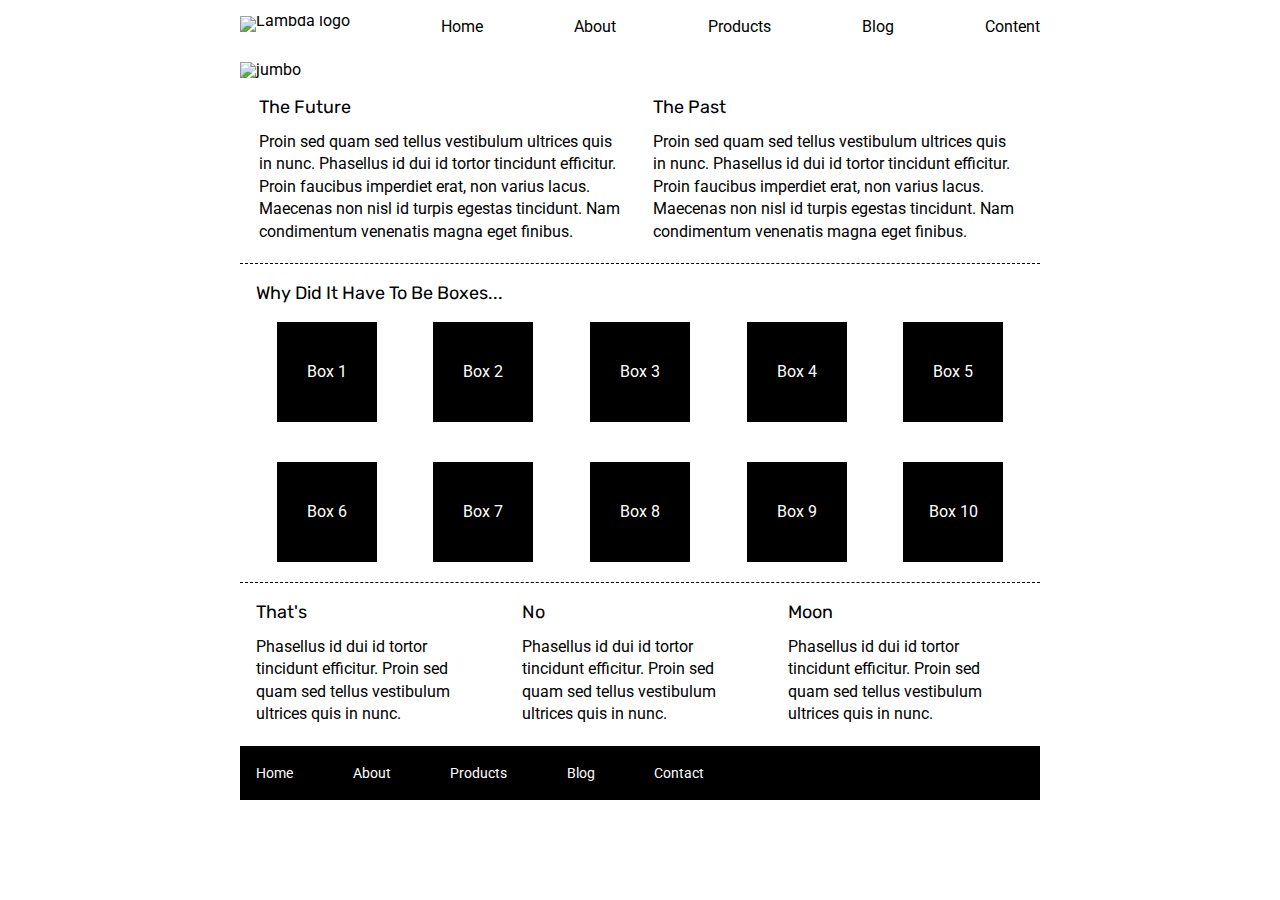
==== index.html @ e9c69d10 "Done with everything except for coloring the boxes, working on figuring that out now." ====
<!doctype html>

<html lang="en">
<head>
  <meta charset="utf-8">

  <title>Sprint Challenge - Home</title>

  <link href="https://fonts.googleapis.com/css?family=Roboto|Rubik" rel="stylesheet">
  <link rel="stylesheet" href="css/index.css">

</head>

<body>
    <div class="container">
        <br><section class="top1">
            <nav class="navbar">
                <div>
                    <a href="index.html"><img class="logo" src="img/lambda-black.png" alt="Lambda logo"></a>
                </div>
                <a href="#">Home</a>
                <a href="about.html">About</a>
                <a href="#">Products</a>
                <a href="#">Blog</a>
                <a href="#">Content</a>
            </nav>
        </section>
        <img class="top-pic1" src="img/jumbo.jpg" alt="jumbo">
   
        <section class="top-content">
            <div class="text-container">
                <h2>The Future</h2>
                <p>Proin sed quam sed tellus vestibulum ultrices quis in nunc. Phasellus id dui id tortor tincidunt efficitur. Proin faucibus imperdiet erat, non varius lacus. Maecenas non nisl id turpis egestas tincidunt. Nam condimentum venenatis magna eget finibus.</p>
            </div>
            <div class="text-container">
                <h2>The Past</h2>
                <p>Proin sed quam sed tellus vestibulum ultrices quis in nunc. Phasellus id dui id tortor tincidunt efficitur. Proin faucibus imperdiet erat, non varius lacus. Maecenas non nisl id turpis egestas tincidunt. Nam condimentum venenatis magna eget finibus.</p>
            </div>
        </section>
        
        <section class="middle-content">
        
            <h2>Why Did It Have To Be Boxes...</h2>
            
            <div class="boxes">
                <div class="box" class="box1'">Box 1</div>
                <div class="box">Box 2</div>
                <div class="box">Box 3</div>
                <div class="box">Box 4</div>
                <div class="box">Box 5</div>
                <div class="box">Box 6</div>
                <div class="box">Box 7</div>
                <div class="box">Box 8</div>
                <div class="box">Box 9</div>
                <div class="box">Box 10</div>
            </div>
        
        </section>

        <section class="bottom-content">

            <div class="text-container">
                <h2>That's</h2>
                <p>Phasellus id dui id tortor tincidunt efficitur. Proin sed quam sed tellus vestibulum ultrices quis in nunc.</p>
            </div>
            <div class="text-container">
                <h2>No</h2>
                <p>Phasellus id dui id tortor tincidunt efficitur. Proin sed quam sed tellus vestibulum ultrices quis in nunc.</p>
            </div>
            <div class="text-container">
                <h2>Moon</h2>
                <p>Phasellus id dui id tortor tincidunt efficitur. Proin sed quam sed tellus vestibulum ultrices quis in nunc.</p>
            </div>

        </section>
        
        <footer>
            <nav>
                <a href="#">Home</a>
                <a href="#">About</a>
                <a href="#">Products</a>
                <a href="#">Blog</a>
                <a href="#">Contact</a>
            </nav>
        </footer>
    </div><!-- container -->        
</body>
</html>
---- css/index.css ----
/* http://meyerweb.com/eric/tools/css/reset/ 
   v2.0 | 20110126
   License: none (public domain)
*/

html, body, div, span, applet, object, iframe,
h1, h2, h3, h4, h5, h6, p, blockquote, pre,
a, abbr, acronym, address, big, cite, code,
del, dfn, em, img, ins, kbd, q, s, samp,
small, strike, strong, sub, sup, tt, var,
b, u, i, center,
dl, dt, dd, ol, ul, li,
fieldset, form, label, legend,
table, caption, tbody, tfoot, thead, tr, th, td,
article, aside, canvas, details, embed, 
figure, figcaption, footer, header, hgroup, 
menu, nav, output, ruby, section, summary,
time, mark, audio, video {
	margin: 0;
	padding: 0;
	border: 0;
	font-size: 100%;
	font: inherit;
	vertical-align: baseline;
}
/* HTML5 display-role reset for older browsers */
article, aside, details, figcaption, figure, 
footer, header, hgroup, menu, nav, section {
	display: block;
}
body {
	line-height: 1;
}
ol, ul {
	list-style: none;
}
blockquote, q {
	quotes: none;
}
blockquote:before, blockquote:after,
q:before, q:after {
	content: '';
	content: none;
}
table {
	border-collapse: collapse;
	border-spacing: 0;
}

* {
    box-sizing: border-box;
}

html, body {
    height: 100%;
    font-family: 'Roboto', sans-serif;
}

h1, h2, h3, h4, h5 {
    font-size: 18px;
    margin-bottom: 15px;
    font-family: 'Rubik', sans-serif;
}

p {
    line-height: 1.4;
}

.container {
    width: 800px;
    margin: 0 auto;
}

.about{
    width: 800px;
    margin: 0 auto;
}

.navbar{
    display: flex;
    flex-direction: row;
    justify-content: space-between;
    align-items: flex-end;
    line-height: 10px;
}

nav a{
    display: block;
    text-decoration: none;
    color: black;
}

nav a:hover{
    color: grey;
}

.top-pic1{
    margin-top: 30px;
}
.top-pic2{
    margin-top: 30px;
}

.top-content {
    display: flex;
    flex-wrap: wrap;
    justify-content: space-evenly;
    margin-bottom: 20px;
    margin-top: 20px;
    border-bottom: 1px dashed black;
}

.top-content .text-container {
    width: 48%;
    padding: 0 1%;
    padding-bottom: 20px;  
}

.middle-content {
    margin-bottom: 20px;
    border-bottom: 1px dashed black;
}

.middle-content h2 {
    padding: 0 2%;
    margin-bottom: 0;
}

.middle-content .boxes {
    display: flex;
    flex-wrap: wrap;
    justify-content: space-evenly;
}

.middle-content .boxes .box {
    width: 12.5%;
    height: 100px;
    background: black;
    margin: 20px 2.5%;
    color: white;
    display: flex;
    align-items: center;
    justify-content: center;
}

.bottom-content {
    display: flex;
    margin: 0 2% 20px;
    justify-content: space-around;
}

.bottom-content .text-container {
    padding-right: 4%;
}

.bottom-content .text-container:last-child {
    padding-right: 0;
}

footer {
    width: 100%;
    background: black;
}

footer nav {
    width: 60%;
    display: flex;
    justify-content: space-between;
    align-items: center;
    padding: 20px 2%;
    font-size: 14px;
}

footer nav a {
    color: white;
    text-decoration: none;
}

.middle-content.boxes.box Box1{
    background-color: teal
}

.box1{
    background-color: gold
}
.box Box3{
    background-color: cadetblue;
}
.box Box4{
    background-color: coral;
}
.box Box5{
    background-color: crimson;
}
.box Box6{
    background-color: forestgreen;
}
.box Box7{
    background-color: darkorchid;
}
.box Box8{
    background-color: hotpink;
}
.box Box9{
    background-color: indigo;
}
.box Box10{
    background-color: dodgerblue; 
}

.top-about{
    margin-top: 5px;
    margin-bottom: 5px;
    padding: 30px;
    border-bottom: 1px dashed black;
}

.pg2content{
    display: flex;
    flex-direction: column;
    padding: 10px;
}

.firsthalf{
    display: flex;
    flex-direction: row;
    justify-content: space-evenly;
}

.secondhalf{
    display: flex;
    flex-direction: row;
    justify-content: space-evenly;
}

.partone{
    display: flex;
    flex-direction: column;
    width: 45%;
    border-bottom: 1px dashed black;
    margin-bottom: 30px;
}

.parttwo{
    display: flex;
    flex-direction: column;
    width: 45%;
    border-bottom: 1px dashed black;
    margin-bottom: 30px;
}

.partthree{
    display: flex;
    flex-direction: column;
    width: 45%;
    border-bottom: 1px dashed black;
    margin-bottom: 30px;
}

.partfour{
    display: flex;
    flex-direction: column;
    width: 45%;
    border-bottom: 1px dashed black;
    margin-bottom: 30px;
}

.bottom-about{
    margin-bottom: 5px;
    padding: 30px;
}
button{
	padding: 10px 15px;
	font-size: 12px;
    max-width: 35%;
    margin-top: 20px;
    margin-bottom: 20px;
	border: 1px solid black;
    background-color: white;
    border-radius: 10px;
}
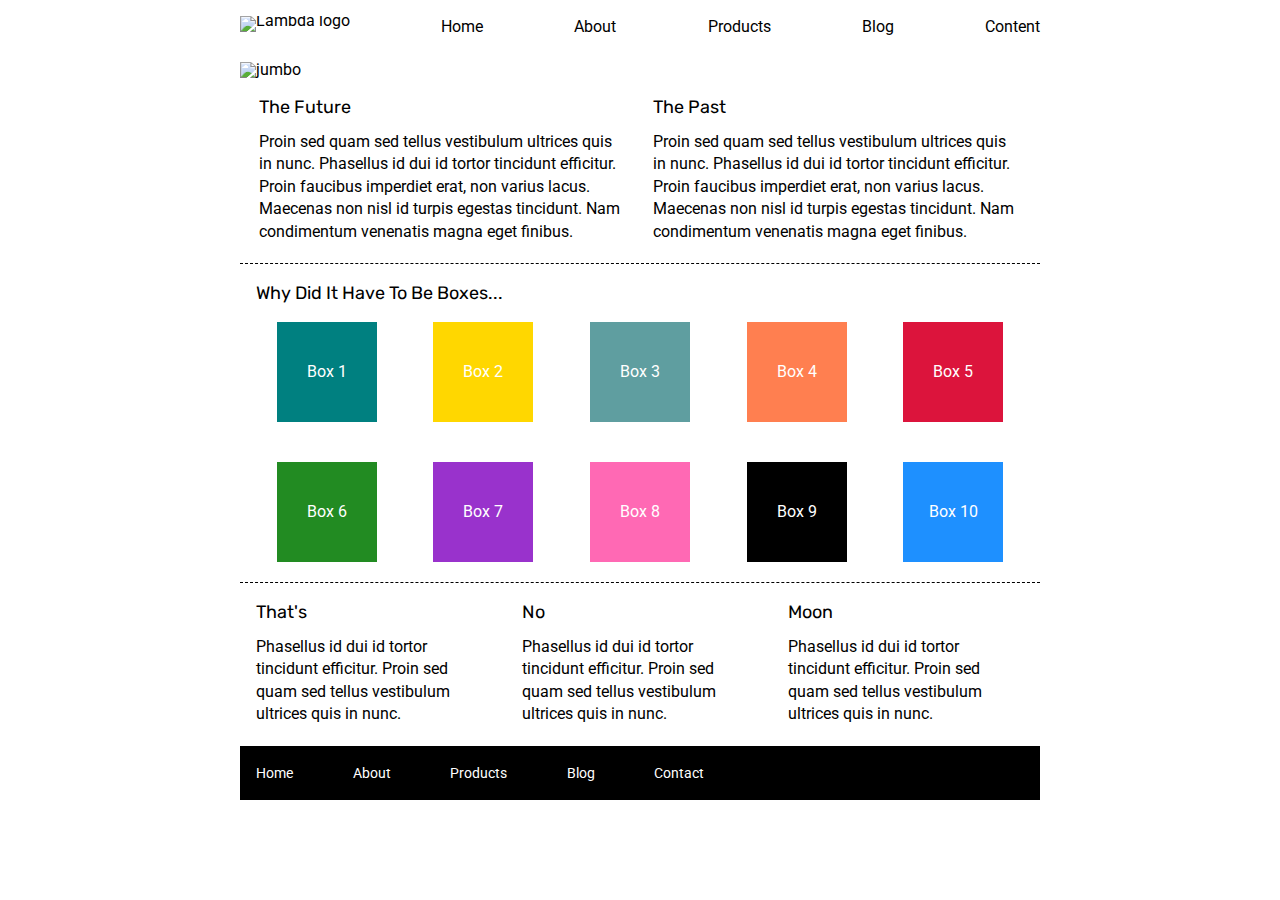
==== commit 6eb9934b: "The project is donea and meets all the requirements" ====
--- a/index.html
+++ b/index.html
@@ -43,16 +43,16 @@
             <h2>Why Did It Have To Be Boxes...</h2>
             
             <div class="boxes">
-                <div class="box" class="box1'">Box 1</div>
-                <div class="box">Box 2</div>
-                <div class="box">Box 3</div>
-                <div class="box">Box 4</div>
-                <div class="box">Box 5</div>
-                <div class="box">Box 6</div>
-                <div class="box">Box 7</div>
-                <div class="box">Box 8</div>
-                <div class="box">Box 9</div>
-                <div class="box">Box 10</div>
+                <span class="box" id="box1">Box 1</span>
+                <span class="box" id="box2">Box 2</span>
+                <span class="box" id="box3">Box 3</span>
+                <span class="box" id="box4">Box 4</span>
+                <span class="box" id="box5">Box 5</span>
+                <span class="box" id="box6">Box 6</span>
+                <span class="box" id="box7">Box 7</span>
+                <span class="box" id="box8">Box 8</span>
+                <span class="box" id="box9">Box 9</span>
+                <span class="box" id="box10">Box 10</span>
             </div>
         
         </section>
--- a/css/index.css
+++ b/css/index.css
@@ -142,6 +142,36 @@
     align-items: center;
     justify-content: center;
 }
+#box1{
+    background-color: teal;
+}
+#box2{
+    background-color: gold
+}
+#box3{
+    background-color: cadetblue;
+}
+#box4{
+    background-color: coral;
+}
+#box5{
+    background-color: crimson;
+}
+#box6{
+    background-color: forestgreen;
+}
+#box7{
+    background-color: darkorchid;
+}
+#box8{
+    background-color: hotpink;
+}
+.box9{
+    background-color: indigo;
+}
+#box10{
+    background-color: dodgerblue; 
+}
 
 .bottom-content {
     display: flex;
@@ -178,34 +208,6 @@
 
 .middle-content.boxes.box Box1{
     background-color: teal
-}
-
-.box1{
-    background-color: gold
-}
-.box Box3{
-    background-color: cadetblue;
-}
-.box Box4{
-    background-color: coral;
-}
-.box Box5{
-    background-color: crimson;
-}
-.box Box6{
-    background-color: forestgreen;
-}
-.box Box7{
-    background-color: darkorchid;
-}
-.box Box8{
-    background-color: hotpink;
-}
-.box Box9{
-    background-color: indigo;
-}
-.box Box10{
-    background-color: dodgerblue; 
 }
 
 .top-about{
@@ -278,4 +280,9 @@
 	border: 1px solid black;
     background-color: white;
     border-radius: 10px;
+}
+
+.pg2headers{
+    margin-top: 10px;
+    margin-bottom: 10px;
 }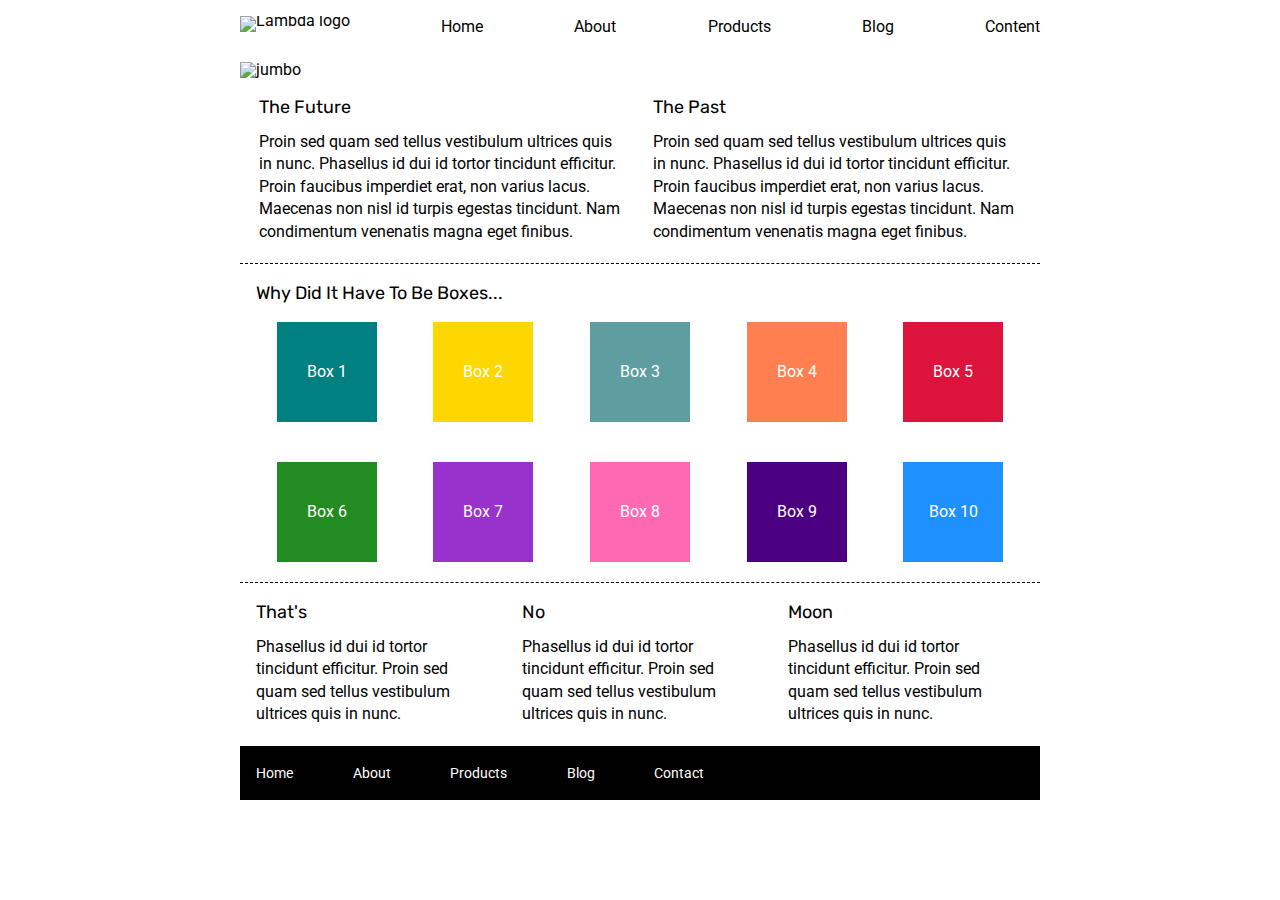
==== commit e69017d8: "Made some of the adjustments to clean up the code" ====
--- a/index.html
+++ b/index.html
@@ -13,12 +13,13 @@
 
 <body>
     <div class="container">
+    
         <br><section class="top1">
             <nav class="navbar">
                 <div>
                     <a href="index.html"><img class="logo" src="img/lambda-black.png" alt="Lambda logo"></a>
                 </div>
-                <a href="#">Home</a>
+                <a href="index.html">Home</a>
                 <a href="about.html">About</a>
                 <a href="#">Products</a>
                 <a href="#">Blog</a>
@@ -43,16 +44,16 @@
             <h2>Why Did It Have To Be Boxes...</h2>
             
             <div class="boxes">
-                <span class="box" id="box1">Box 1</span>
-                <span class="box" id="box2">Box 2</span>
-                <span class="box" id="box3">Box 3</span>
-                <span class="box" id="box4">Box 4</span>
-                <span class="box" id="box5">Box 5</span>
-                <span class="box" id="box6">Box 6</span>
-                <span class="box" id="box7">Box 7</span>
-                <span class="box" id="box8">Box 8</span>
-                <span class="box" id="box9">Box 9</span>
-                <span class="box" id="box10">Box 10</span>
+                <span class="box box1">Box 1</span>
+                <span class="box box2">Box 2</span>
+                <span class="box box3">Box 3</span>
+                <span class="box box4">Box 4</span>
+                <span class="box box5">Box 5</span>
+                <span class="box box6">Box 6</span>
+                <span class="box box7">Box 7</span>
+                <span class="box box8">Box 8</span>
+                <span class="box box9">Box 9</span>
+                <span class="box box10">Box 10</span>
             </div>
         
         </section>
--- a/css/index.css
+++ b/css/index.css
@@ -132,44 +132,45 @@
     justify-content: space-evenly;
 }
 
+
 .middle-content .boxes .box {
     width: 12.5%;
     height: 100px;
-    background: black;
     margin: 20px 2.5%;
     color: white;
     display: flex;
     align-items: center;
     justify-content: center;
 }
-#box1{
+.box1{
     background-color: teal;
 }
-#box2{
+
+.box2{
     background-color: gold
 }
-#box3{
+.box3{
     background-color: cadetblue;
 }
-#box4{
+.box4{
     background-color: coral;
 }
-#box5{
+.box5{
     background-color: crimson;
 }
-#box6{
+.box6{
     background-color: forestgreen;
 }
-#box7{
+.box7{
     background-color: darkorchid;
 }
-#box8{
+.box8{
     background-color: hotpink;
 }
 .box9{
     background-color: indigo;
 }
-#box10{
+.box10{
     background-color: dodgerblue; 
 }
 
